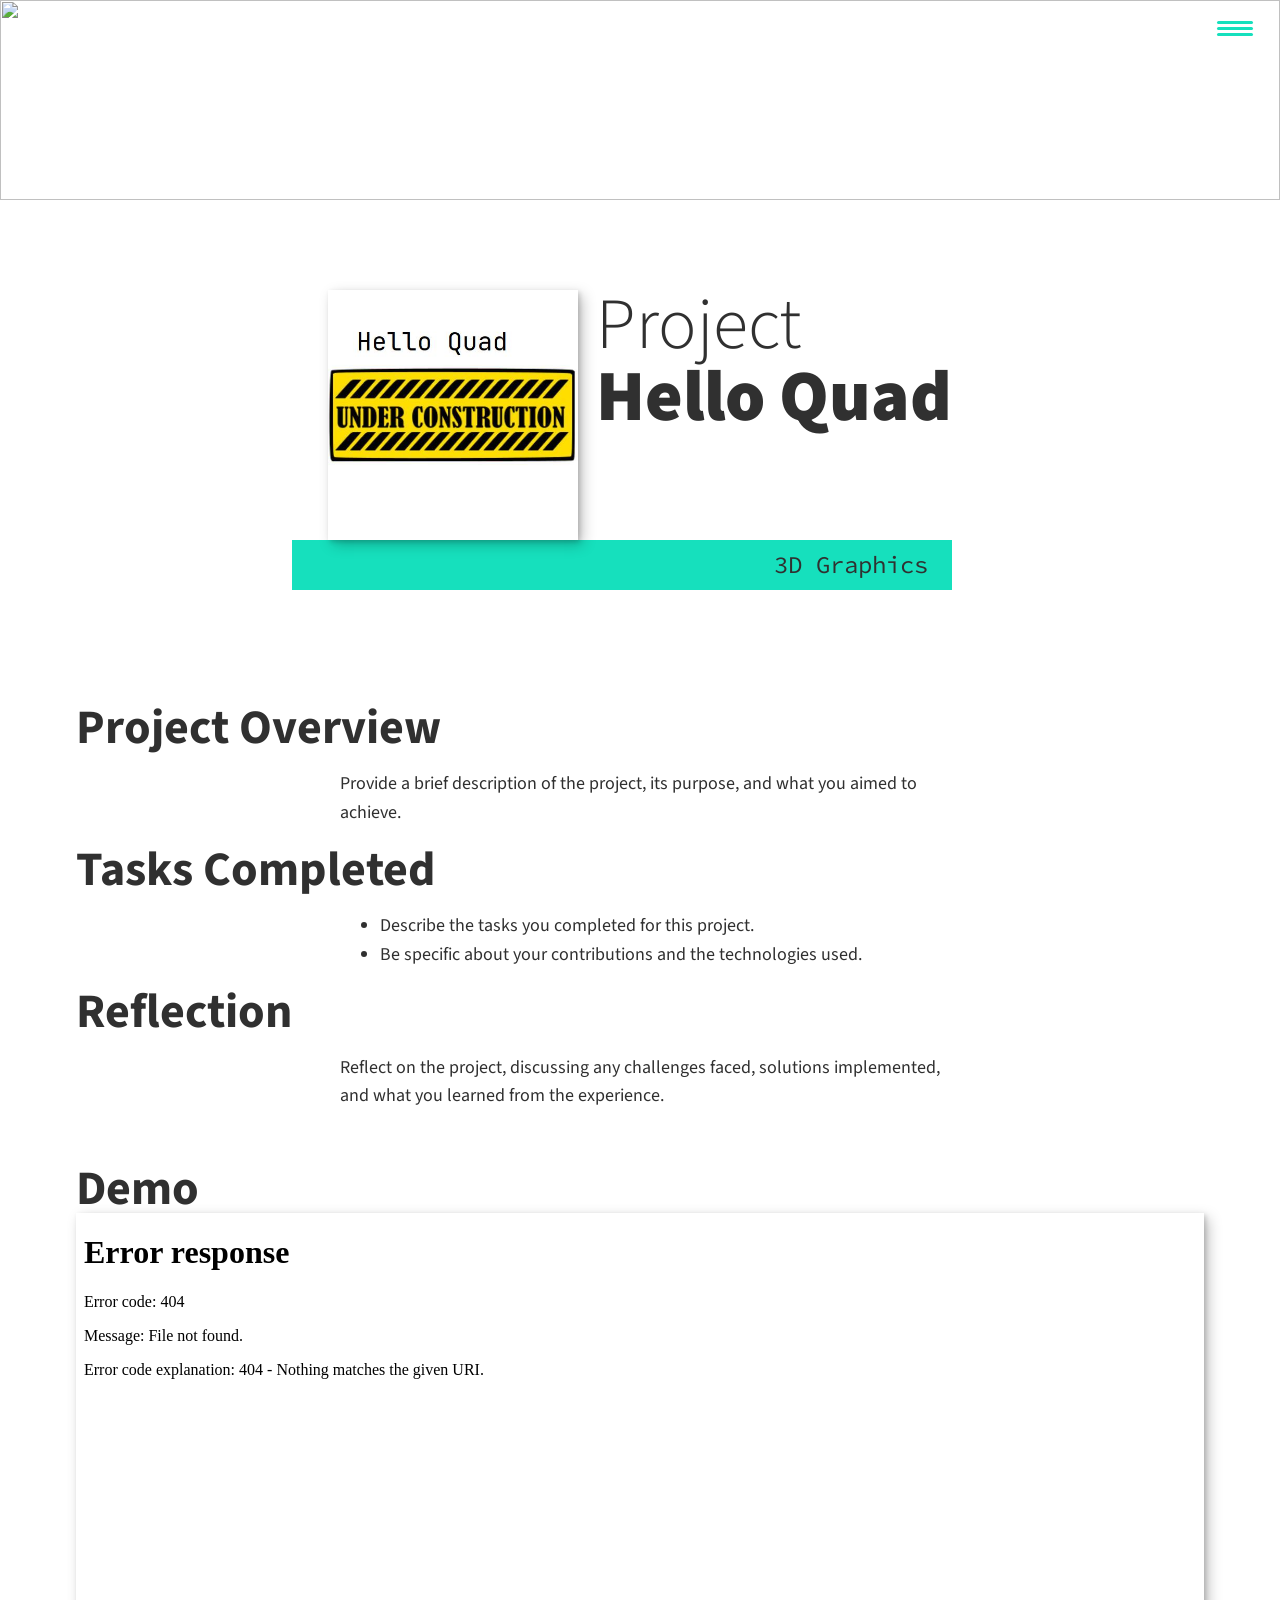
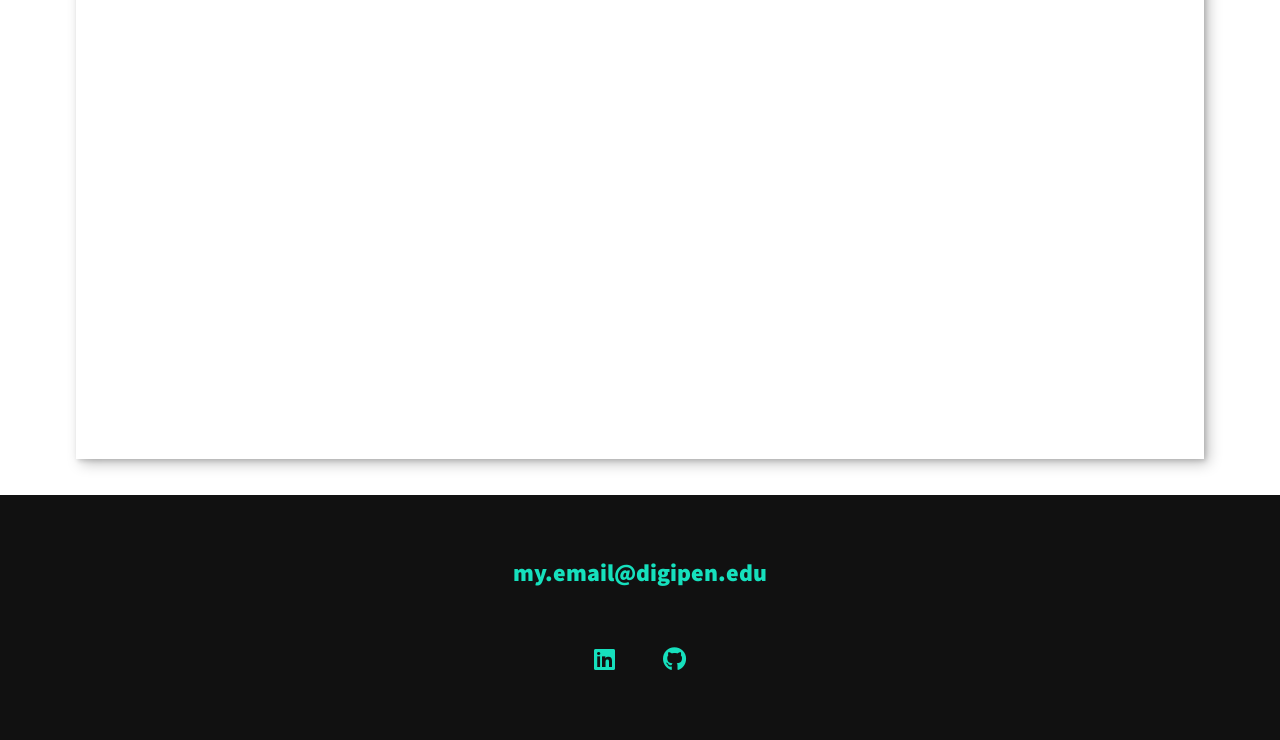
==== portfolio/01_hello.html @ a131f4a5 "Initial portfolio commit" ====
<!-- https://youtu.be/_xkSvufmjEs?si=mh-MXT2ZdUasYAYn&t=3416 -->
<!-- adobe.ly/2GAgF93 -->
<!-- https://scrimba.com/build-and-deploy-your-portfolio-c012 -->
<!DOCTYPE html>
<html lang="en">

<head>
    <meta charset="UTF-8">
    <link rel="icon" type="image/svg+xml" href="../img/face.jpg">

    <!-- Help auto scale for desktop & mobile -->
    <meta name="viewport" content="width=device-width, initial-scale=1.0">
    <title>STUDENT TODO Website</title>

    <!-- Normalize the difference across browsers  https://necolas.github.io/normalize.css/ -->
    <link rel="stylesheet" href="../external/normalize.css">

    <link rel="stylesheet" href="https://cdnjs.cloudflare.com/ajax/libs/font-awesome/5.11.2/css/all.css"
        integrity="sha256-46qynGAkLSFpVbEBog43gvNhfrOj+BmwXdxFgVK/Kvc=" crossorigin="anonymous" />

    <!-- https://fonts.google.com/selection/embed -->
    <link rel="preconnect" href="https://fonts.googleapis.com">
    <link rel="preconnect" href="https://fonts.gstatic.com" crossorigin>
    <link
        href="https://fonts.googleapis.com/css2?family=Source+Code+Pro:ital,wght@0,200..900;1,200..900&family=Source+Sans+3:ital,wght@0,200..900;1,200..900&display=swap"
        rel="stylesheet">

    <link rel="stylesheet" href="../css/style.css">
</head>

<body>
    <header>
        <div class="logo">
            <!-- alt text can be blank since the logo is purely decorative and putting something like logo isn't actually helpful -->
            <img src="../img/cout.jpg" alt="">
        </div>
        <button class="nav-toggle" aria-label="toggle navigation">
            <span class="hamburger"></span>
        </button>
        <nav class="nav">
            <ul class="nav__list">
                <li class="nav__item">
                    <a href="../index.html" class="nav__link">Home</a>
                </li>
                <li class="nav__item">
                    <a href="../index.html#skills" class="nav__link">Skills</a>
                </li>
                <li class="nav__item">
                    <a href="../index.html#about" class="nav__link">About Me</a>
                </li>
                <li class="nav__item">
                    <a href="../index.html#projects" class="nav__link">Projects</a>
                </li>
                <li class="nav__item">
                    <a href="../index.html#resume" class="nav__link">Resume</a>
                </li>
            </ul>
        </nav>
    </header>

    <!-- Introduction -->
    <section class="intro">
        <h1 class="section__title section__title--intro">
            Project <strong>Hello Quad</strong>
        </h1>
        <p class="section__subtitle section__subtitle--intro">3D Graphics</p>
        <img src="../img/portfolio_thumbnails/01_hello.jpg" alt="a picture of this portfolio item" class="intro__img">
    </section>

    <div class="portfolio-item-individual">
        <h2>Project Overview</h2>
        <p>Provide a brief description of the project, its purpose, and what you aimed to achieve.</p>

        <h2>Tasks Completed</h2>
        <ul>
            <li>Describe the tasks you completed for this project.</li>
            <li>Be specific about your contributions and the technologies used.</li>
        </ul>

        <h2>Reflection</h2>
        <p>Reflect on the project, discussing any challenges faced, solutions implemented, and what you learned from the
            experience.</p>
    </div>

    <div class="portfolio-item-individual">
        <h2>Demo</h2>
        <!-- TODO demo the webgl version of the project -->
        <iframe id="demo" src="../webgl/D01HelloQuad/graphics_fun.html"></iframe>
    </div>


    <!-- Footer -->
    <footer class="footer">
        <a href="mailto:my.email@digipen.edu" class="footer__link">my.email@digipen.edu</a>
        <ul class="social-list">
            <li class="social-list__item">
                <a class="social-list__link" href="https://linkedin.com/in/mylinkedinid">
                    <i class="fab fa-linkedin"></i>
                </a>
            </li>
            <li class="social-list__item">
                <a class="social-list__link" href="https://github.com/mygithubid">
                    <i class="fab fa-github"></i>
                </a>
            </li>
            <!-- Want to list more? search : https://fontawesome.com/v5/search?ic=brands -->
        </ul>
    </footer>

    <script src="../js/index.js"></script>

</body>

</html>
---- css/style.css ----
/* make padding within widths rather calculating with total width? */
*,
*::before,
*::after {
  box-sizing: border-box;
}

/* Custom Properties */

:root {
  --ff-primary: "Source Sans 3", sans-serif;
  --ff-secondary: "Source Code Pro", monospace;

  --fw-reg: 300;
  --fw-bold: 900;

  --clr-light: #ffffff;
  --clr-dark: #303030;
  --clr-accent: #16e0bd;

  --fs-h1: 3rem;
  --fs-h2: 2.25rem;
  --fs-h3: 1.25rem;
  --fs-body: 1rem;

  --bs: 0.25em 0.25em 0.75em rgba(0, 0, 0, 0.25),
    0.125em 0.125em 0.25em rgba(0, 0, 0, 0.15);
}

/* With wider screens use differnt/bigger numbers */
@media (min-width: 800px) {
  :root {
    --fs-h1: 4.5rem;
    --fs-h2: 3rem;
    --fs-h3: 1.5rem;
    --fs-body: 1.125rem;
  }
}

/* General Styles */

html {
  scroll-behavior: smooth;
}

body {
  background: var(--clr-light);
  color: var(--clr-dark);
  margin: 0;
  font-family: var(--ff-primary);
  font-size: var(--fs-body);
  line-height: 1.6;
}

section {
  padding: 5em 2em;
}

img {
  display: block;
  max-width: 100%;
}

strong {
  font-weight: var(--fw-bold);
}

:focus {
  outline: 3px solid var(--clr-accent);
  outline-offset: 3px;
}

.btn {
  display: inline-block;
  padding: 0.5em 2.5em;
  background: var(--clr-accent);
  color: var(--clr-dark);
  text-decoration: none;
  cursor: pointer;
  font-size: 0.8rem;
  text-transform: uppercase;
  letter-spacing: 2px;
  font-weight: var(--fw-bold);
  transition: transform 200ms ease-in-out;
}

.btn:hover {
  transform: scale(1.1);
}

/* Typography */

h1,
h2,
h3 {
  line-height: 1;
  margin: 0;
}

h1 {
  font-size: var(--fs-h1);
}

h2 {
  font-size: var(--fs-h2);
}

h3 {
  font-size: var(--fs-h3);
}

.section__title {
  margin-bottom: 0.25rem;
}

.section__title--intro {
  font-weight: var(--fw-reg);
}

.section__title--intro strong {
  display: block;
}

.section__subtitle {
  margin: 0;
  font-size: var(--fs-h3);
}

.section__subtitle--intro,
.section__subtitle--about {
  background: var(--clr-accent);
  padding: 0.25em 1em;
  font-family: var(--ff-secondary);
  margin-bottom: 1em;
}

.section__subtitle--projects {
  color: var(--clr-accent);
  font-weight: var(--fw-bold);
  margin-bottom: 1em;
}

/* header */
header {
  display: flex;
  justify-content: space-between;
  align-items: flex-start;
  padding: 1em;
  position: relative;
  overflow: hidden;
  min-height: 200px;
}

.logo {
  position: absolute;
  top: 0;
  left: 0;
  width: 100%;
  height: 100%;
  z-index: 0;
}

.logo img {
  width: 100%;
  height: 100%;
  object-fit: cover;
  display: block;
}

.nav-toggle {
  position: relative;
  z-index: 1;
}

.nav {
  position: fixed;
  background: var(--clr-dark);
  color: var(--clr-light);
  top: 0;
  bottom: 0;
  left: 0;
  right: 0;
  z-index: 100;

  transform: translateX(100%);
  transition: transform 250ms cubic-bezier(0.5, 0, 0.5, 1);
}

.nav__list {
  list-style: none;
  display: flex;
  height: 100%;
  flex-direction: column;
  justify-content: space-evenly;
  align-items: center;
  margin: 0;
  padding: 0;
}

.nav__link {
  color: inherit;
  font-weight: var(--fw-bold);
  font-size: var(--fs-h2);
  text-decoration: none;
}

.nav__link:hover {
  color: var(--clr-accent);
}

.nav-toggle {
  padding: 0.5em;
  background: transparent;
  border: 0;
  cursor: pointer;
  position: absolute;
  right: 1em;
  top: 1em;
  z-index: 1000;
}

.nav-open .nav {
  transform: translateX(0);
}

.nav-open .nav-toggle {
  position: fixed;
}

.nav-open .hamburger {
  transform: rotate(0.625turn);
}

.nav-open .hamburger::before {
  transform: rotate(90deg) translateX(-6px);
}

.nav-open .hamburger::after {
  opacity: 0;
}

.hamburger {
  display: block;
  position: relative;
}

.hamburger,
.hamburger::before,
.hamburger::after {
  background: var(--clr-accent);
  width: 2em;
  height: 3px;
  border-radius: 1em;
  transition: transform 250ms ease-in-out;
}

.hamburger::before,
.hamburger::after {
  content: "";
  position: absolute;
  left: 0;
  right: 0;
}

.hamburger::before {
  top: 6px;
}
.hamburger::after {
  bottom: 6px;
}

/* Intro Section */
.intro {
  position: relative;
  z-index: 2;
}

.intro-bg {
  position: absolute;
  top: 0;
  left: 0;
  width: 100%;
  height: 100%;
  overflow: hidden;
  z-index: -2;
}

.intro-bg iframe {
  width: 100%;
  height: 100%;
  border: none;
  position: absolute;
  top: 0;
  left: 0;
}

.intro__img {
  box-shadow: var(--bs);
}

.section__subtitle--intro {
  display: inline-block;
}

@media (min-width: 600px) {
  .intro {
    display: grid;
    width: min-content;
    margin: 0 auto;
    column-gap: 1em;
    grid-template-areas:
      "img title"
      ". subtitle";
    grid-template-columns: min-content max-content;
  }

  .intro__img {
    grid-area: img;
    min-width: 250px;
    position: relative;
    z-index: 2;
  }

  .section__subtitle--intro {
    align-self: start;
    grid-column: -1/1;
    grid-row: 2;
    text-align: right;
    position: relative;
    left: -1.5em;
    width: calc(100% + 1.5em);
    padding-left: calc(250px + 2em);
  }
}

/* my services section */

.my-services {
  background-color: var(--clr-dark);
  background-image: url(../img/skills-bg.jpg);
  background-size: cover;
  background-blend-mode: overlay;
  color: var(--clr-light);
  text-align: center;
}

.section__title--services {
  color: var(--clr-accent);
  position: relative;
}

.section__title--services::after {
  content: "";
  display: block;
  width: 2em;
  height: 1px;
  margin: 0.5em auto 1em;
  background: var(--clr-light);
  opacity: 0.25;
}

.services {
  margin-bottom: 4em;
}

.service {
  max-width: 500px;
  margin: 0 auto;
}

@media (min-width: 800px) {
  .services {
    display: flex;
    max-width: 1000px;
    margin-left: auto;
    margin-right: auto;
  }

  .service + .service {
    margin-left: 2em;
  }
}

/* About Me */

.about-me {
  max-width: 1000px;
  margin: 0 auto;
}

.about-me__img {
  box-shadow: var(--bs);
}

@media (min-width: 600px) {
  .about-me {
    display: grid;
    grid-template-columns: 1fr 200px;
    grid-template-areas:
      "title img"
      "subtitle img"
      "text img";
    column-gap: 2em;
  }

  .section__title--about {
    grid-area: title;
  }

  .section__subtitle--about {
    grid-column: 1 / -1;
    grid-row: 2;
    position: relative;
    left: -1em;
    width: calc(100% + 2em);
    padding-left: 1em;
    padding-right: calc(200px + 2.5em);
  }

  .about-me__img {
    grid-area: img;
    position: relative;
    z-index: 2;
  }
}

/* Portfolio / My projects */

.my-projects {
  background-color: var(--clr-dark);
  color: var(--clr-light);
  text-align: center;
}

.portfolio {
  display: grid;
  grid-template-columns: repeat(auto-fit, minmax(300px, 1fr));
  max-width: 1200px;
  margin: 0 auto;
}

.portfolio__item {
  background: var(--clr-dark);
  overflow: hidden;
}

.portfolio__img {
  transition: transform 750ms cubic-bezier(0.5, 0, 0.5, 1), opacity 250ms linear;
}

.portfolio__item:focus {
  position: relative;
  z-index: 2;
}

.portfolio__img:hover,
.portfolio__item:focus .portfolio__img {
  transform: scale(1.2);
  opacity: 0.75;
}

/*--------------------------------------------------------------
# Resume Section
--------------------------------------------------------------*/

.section__title--resume {
  text-align: center;
}

.my-resume {
  display: flex;
  flex-direction: column;
  align-items: center;
}

.resume-section h3 {
  color: var(--clr-dark);
  text-align: center;
}

.resume-section .resume-item {
  padding: 0 0 20px 20px;
  margin-top: -18px;
  border-left: 2px solid var(--clr-accent);
  position: relative;
  max-width: 1000px;
}

.resume-section .resume-item b {
  text-transform: uppercase;
  color: color-mix(in srgb, var(--clr-accent), transparent 5%);
  position: sticky;
}

.resume-section .resume-item::before {
  content: "";
  position: absolute;
  width: 16px;
  height: 16px;
  border-radius: 50px;
  left: -9px;
  top: 0;
  background: var(--clr-light);
  border: 2px solid var(--clr-accent);
}

/* Footer */

.footer {
  background: #111;
  color: var(--clr-accent);
  text-align: center;
  padding: 2.5em 0;
  font-size: var(--fs-h3);
}

.footer a {
  color: inherit;
  text-decoration: none;
}

.footer__link {
  font-weight: var(--fw-bold);
}

.footer__link:hover,
.social-list__link:hover {
  opacity: 0.7;
}

.footer__link:hover {
  text-decoration: underline;
}

.social-list {
  list-style: none;
  display: flex;
  justify-content: center;
  margin: 2em 0 0;
  padding: 0;
}

.social-list__item {
  margin: 0 0.5em;
}

.social-list__link {
  padding: 0.5em;
}

/* individual portfolio item styles */

.portfolio-item-individual {
  padding: 0 2em 2em;
  max-width: 1200px;
  margin: 0 auto;
}

.portfolio-item-individual p,
.portfolio-item-individual ul {
  max-width: 600px;
  margin-left: auto;
  margin-right: auto;
}

.portfolio-item-individual iframe {
  box-shadow: var(--bs);
  display: block;
  max-width: 1200px;
  width: 100%;
  height: auto;
  aspect-ratio: 4 / 3; /* Maintain aspect ratio */
  margin: 0 auto; /* Centering */
  border: none;
}
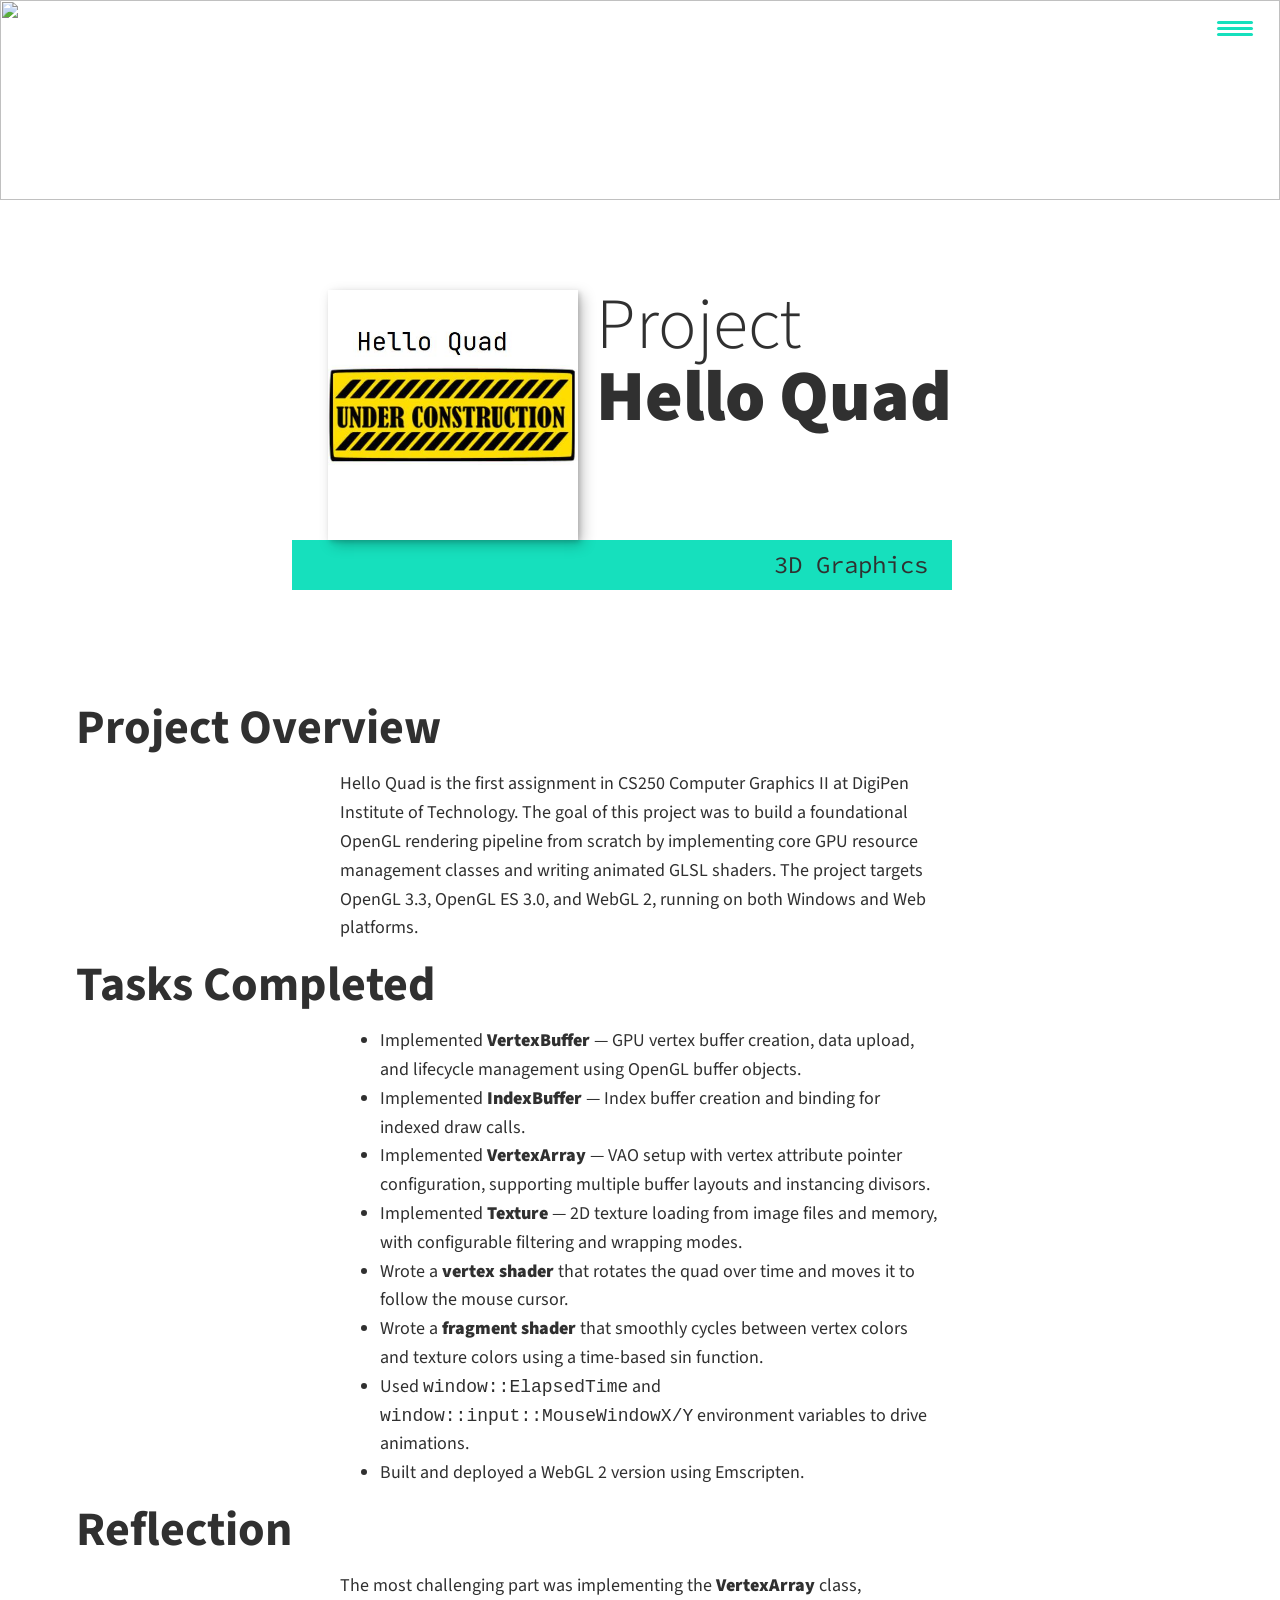
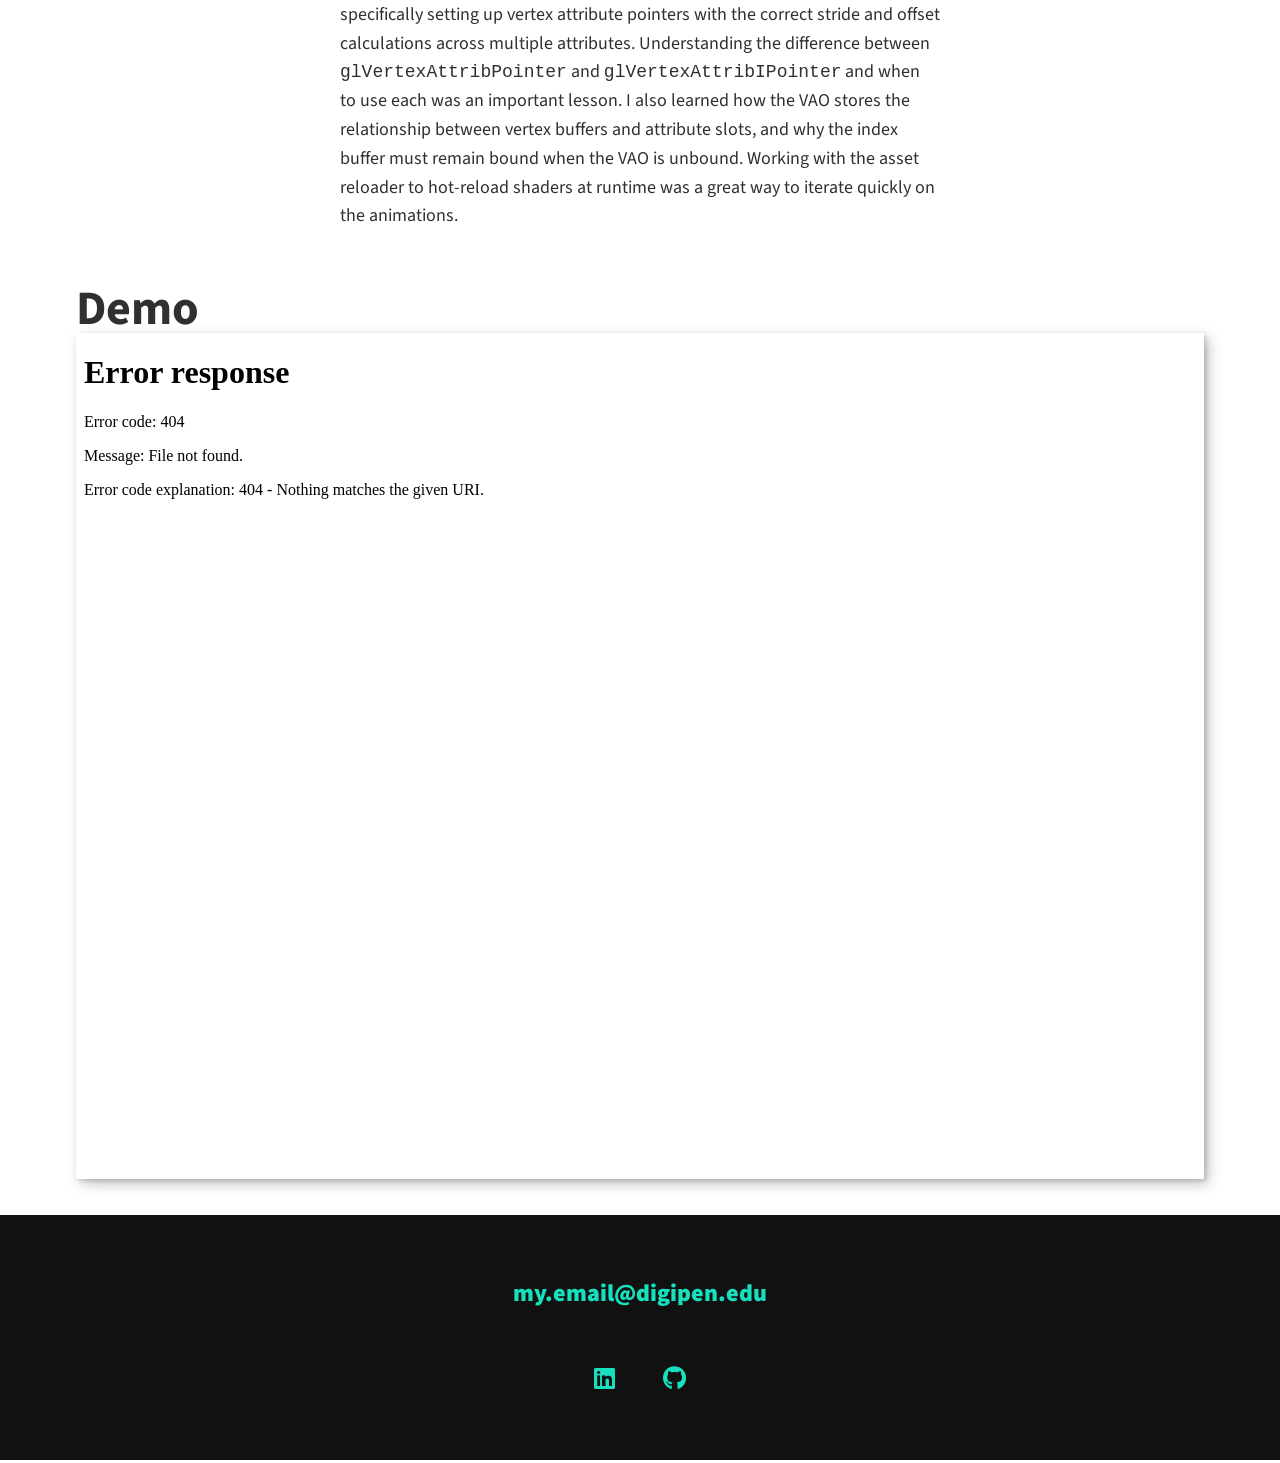
==== commit 29c24a96: "portfolio1" ====
--- a/portfolio/01_hello.html
+++ b/portfolio/01_hello.html
@@ -69,17 +69,35 @@
 
     <div class="portfolio-item-individual">
         <h2>Project Overview</h2>
-        <p>Provide a brief description of the project, its purpose, and what you aimed to achieve.</p>
+        <p>
+            Hello Quad is the first assignment in CS250 Computer Graphics II at DigiPen Institute of Technology.
+            The goal of this project was to build a foundational OpenGL rendering pipeline from scratch by implementing
+            core GPU resource management classes and writing animated GLSL shaders.
+            The project targets OpenGL 3.3, OpenGL ES 3.0, and WebGL 2, running on both Windows and Web platforms.
+        </p>
 
         <h2>Tasks Completed</h2>
         <ul>
-            <li>Describe the tasks you completed for this project.</li>
-            <li>Be specific about your contributions and the technologies used.</li>
+            <li>Implemented <strong>VertexBuffer</strong> — GPU vertex buffer creation, data upload, and lifecycle management using OpenGL buffer objects.</li>
+            <li>Implemented <strong>IndexBuffer</strong> — Index buffer creation and binding for indexed draw calls.</li>
+            <li>Implemented <strong>VertexArray</strong> — VAO setup with vertex attribute pointer configuration, supporting multiple buffer layouts and instancing divisors.</li>
+            <li>Implemented <strong>Texture</strong> — 2D texture loading from image files and memory, with configurable filtering and wrapping modes.</li>
+            <li>Wrote a <strong>vertex shader</strong> that rotates the quad over time and moves it to follow the mouse cursor.</li>
+            <li>Wrote a <strong>fragment shader</strong> that smoothly cycles between vertex colors and texture colors using a time-based sin function.</li>
+            <li>Used <code>window::ElapsedTime</code> and <code>window::input::MouseWindowX/Y</code> environment variables to drive animations.</li>
+            <li>Built and deployed a WebGL 2 version using Emscripten.</li>
         </ul>
 
         <h2>Reflection</h2>
-        <p>Reflect on the project, discussing any challenges faced, solutions implemented, and what you learned from the
-            experience.</p>
+        <p>
+            The most challenging part was implementing the <strong>VertexArray</strong> class, specifically setting up
+            vertex attribute pointers with the correct stride and offset calculations across multiple attributes.
+            Understanding the difference between <code>glVertexAttribPointer</code> and <code>glVertexAttribIPointer</code>
+            and when to use each was an important lesson.
+            I also learned how the VAO stores the relationship between vertex buffers and attribute slots,
+            and why the index buffer must remain bound when the VAO is unbound.
+            Working with the asset reloader to hot-reload shaders at runtime was a great way to iterate quickly on the animations.
+        </p>
     </div>
 
     <div class="portfolio-item-individual">
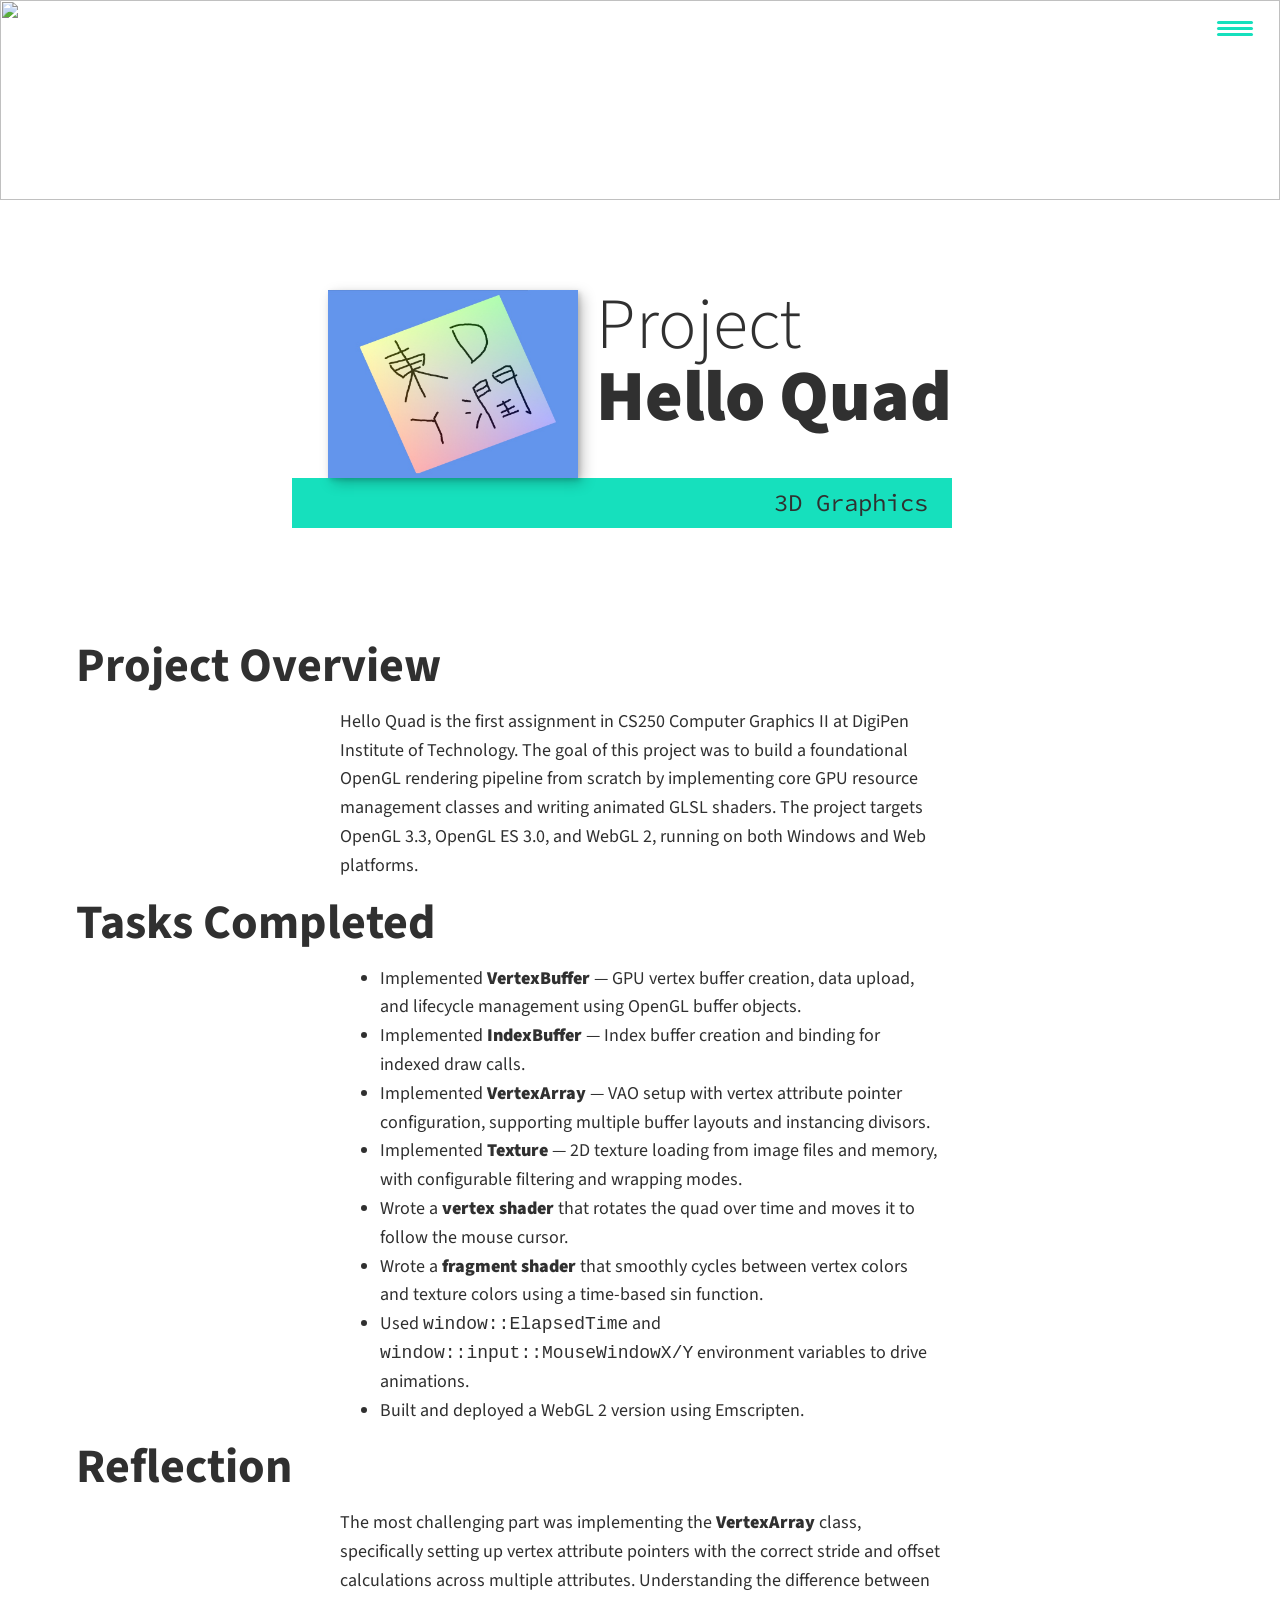
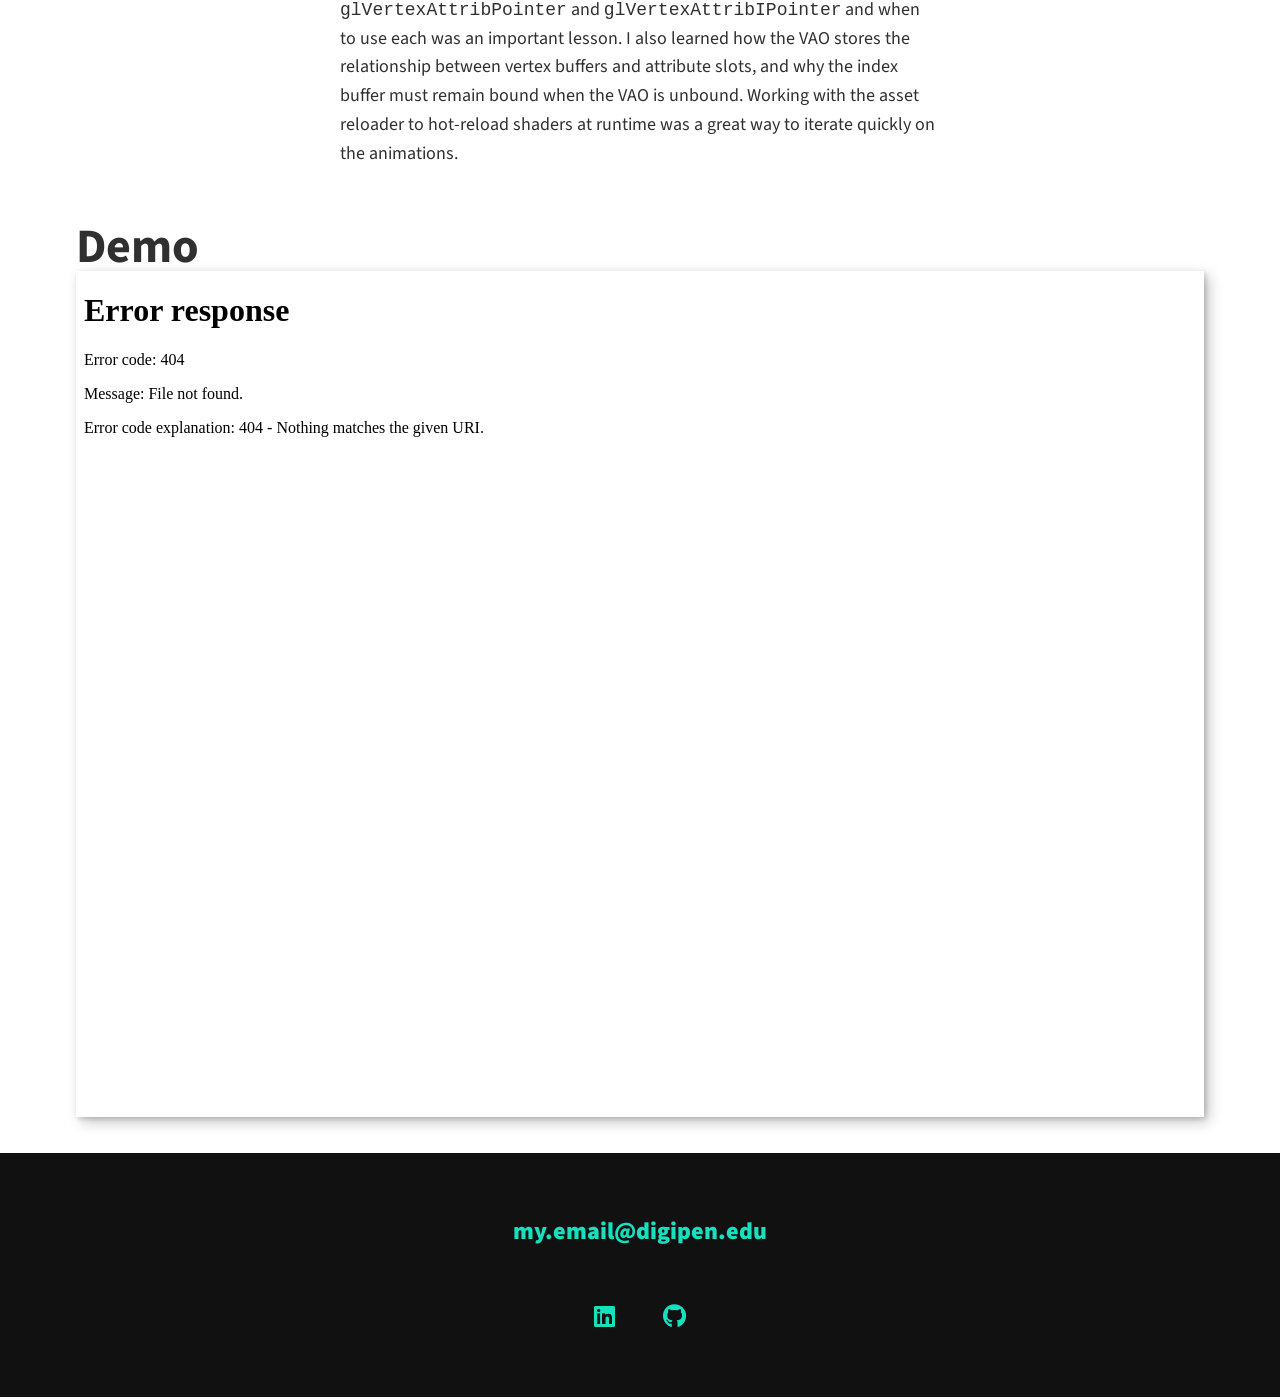
==== commit 20c7f40b: "change porfolio tab change porfolio tab" ====
--- a/portfolio/01_hello.html
+++ b/portfolio/01_hello.html
@@ -10,7 +10,7 @@
 
     <!-- Help auto scale for desktop & mobile -->
     <meta name="viewport" content="width=device-width, initial-scale=1.0">
-    <title>STUDENT TODO Website</title>
+    <title>Hello Quad | Portfolio</title>
 
     <!-- Normalize the difference across browsers  https://necolas.github.io/normalize.css/ -->
     <link rel="stylesheet" href="../external/normalize.css">
